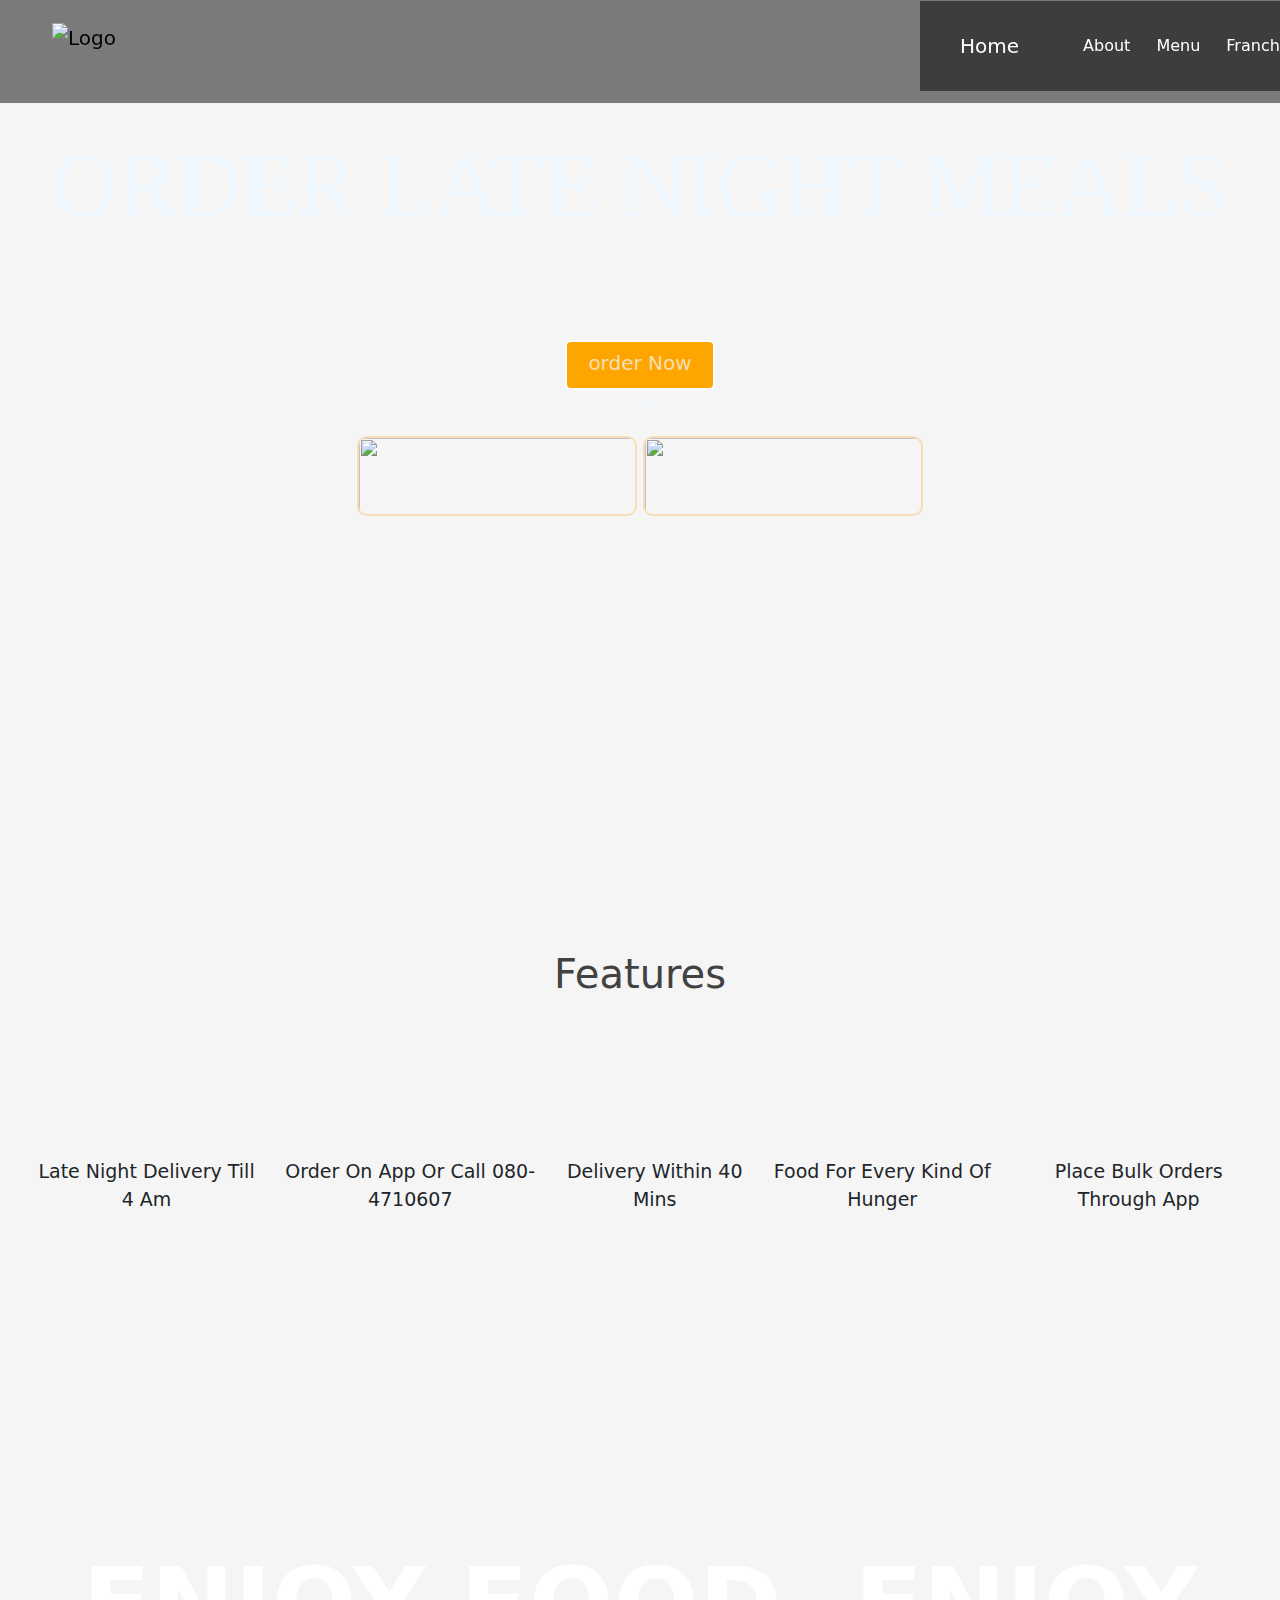
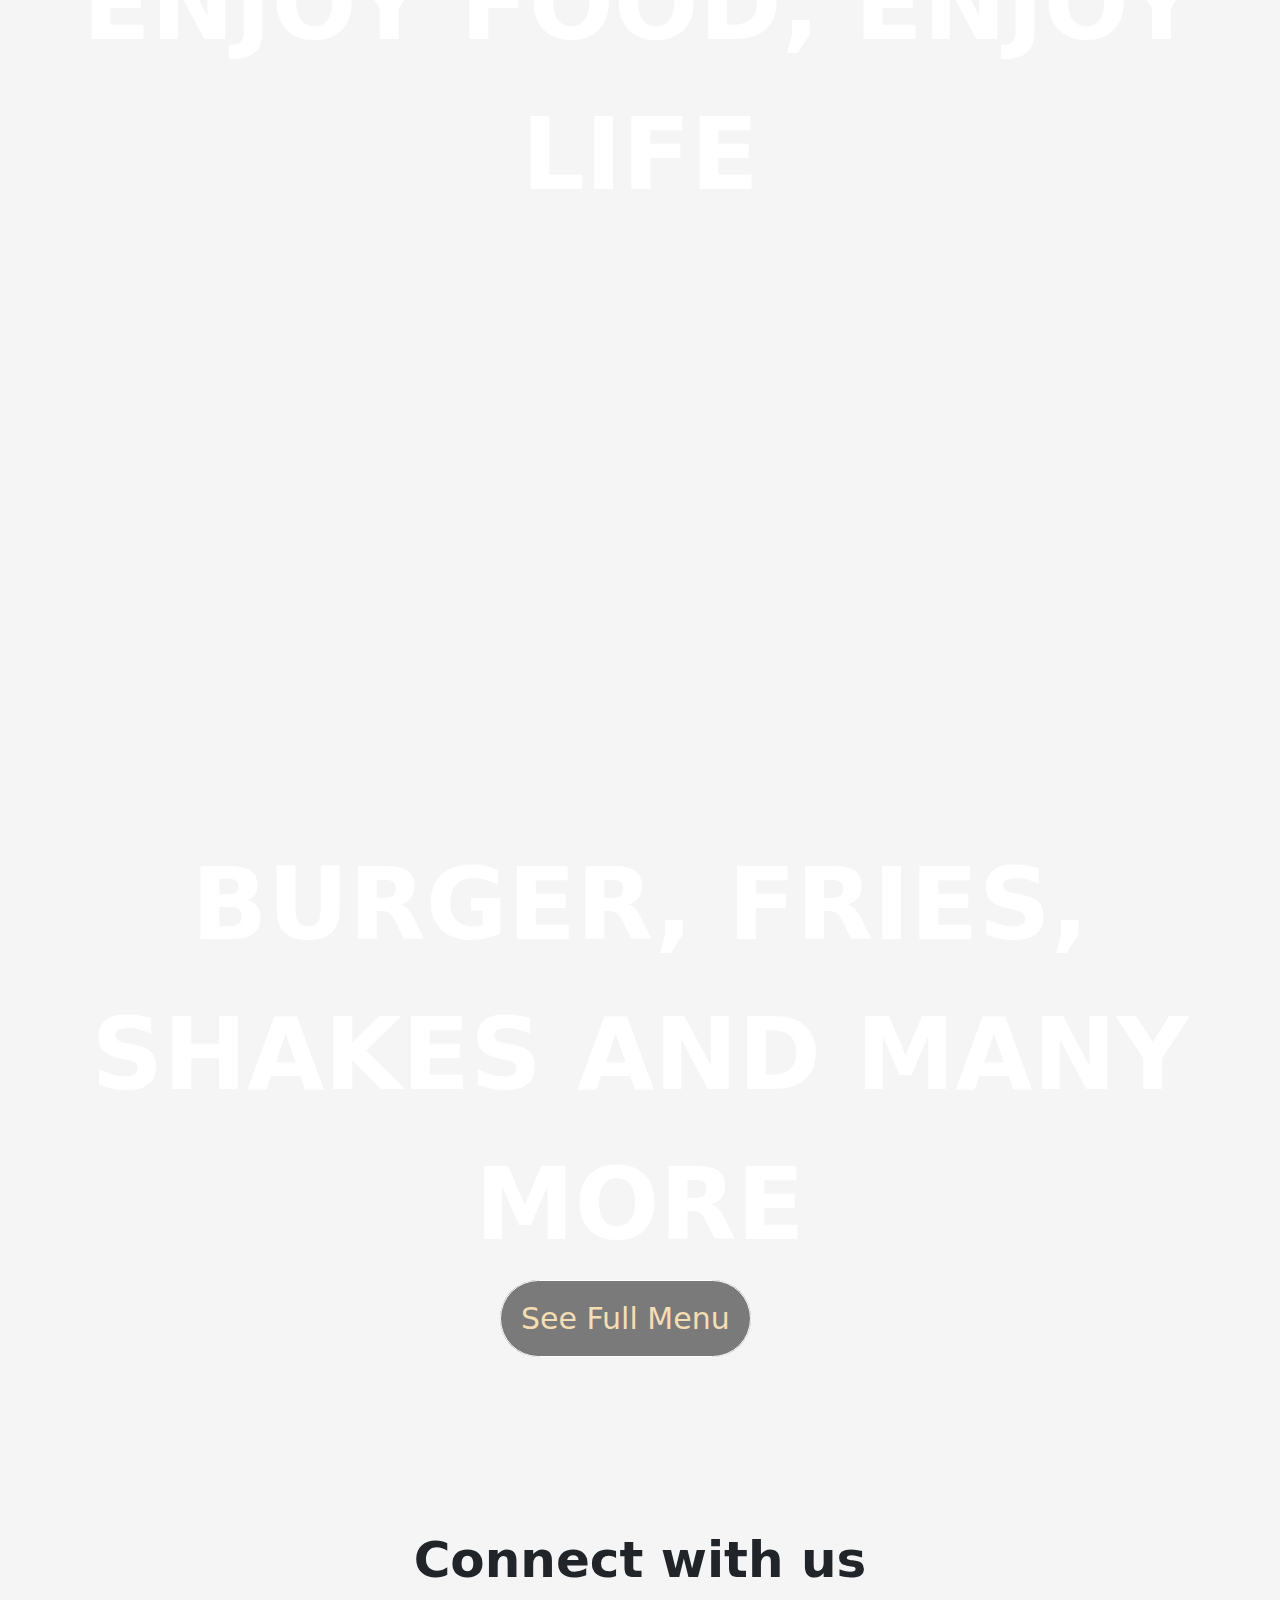
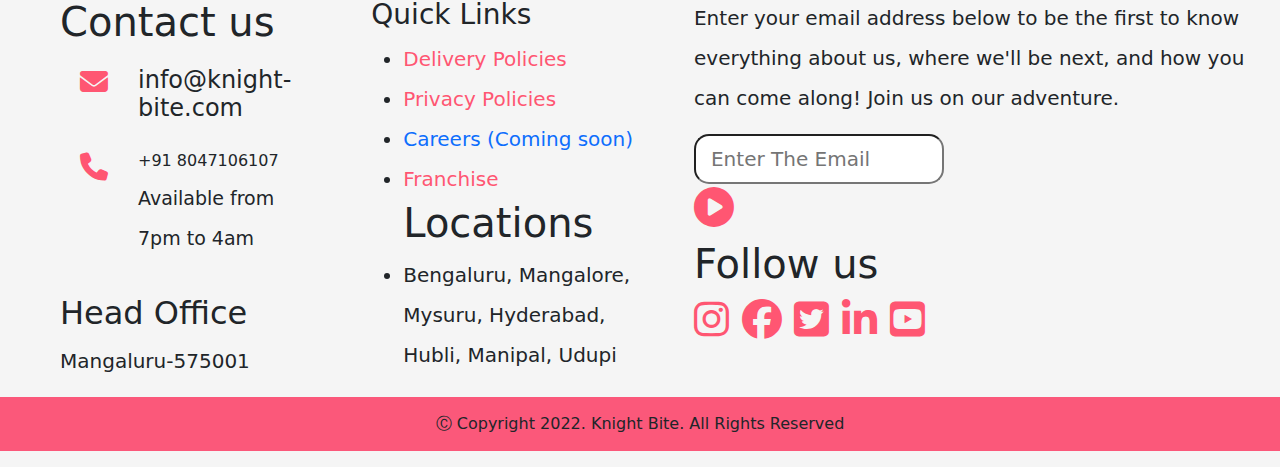
==== index.html @ ae0c1803 "Add files via upload" ====
<!DOCTYPE html>
<html lang="en">
<head>
    <meta charset="UTF-8">
    <meta http-equiv="X-UA-Compatible" content="IE=edge">
    <meta name="viewport" content="width=device-width, initial-scale=1.0">
    <title>Food service</title>
    <link rel="stylesheet" href="https://cdnjs.cloudflare.com/ajax/libs/font-awesome/6.2.1/css/all.min.css">
    <link rel="stylesheet" href="https://cdn.jsdelivr.net/npm/bootstrap@5.2.3/dist/css/bootstrap.min.css">
    <link rel="stylesheet" href="./food service.css">
</head>
<body>
    <div class="abc">
            <nav class="navbar navbar-expand-lg">
                <nav class="navbar">
                    <div class="container-fluid">
                      <a class="navbar-brand nav-link" href="#">
                        <img src="./knight logo2.png" alt="Logo" width="120" height="50" class="d-inline-block align-text-top">
                      </a>
                    </div>
                </nav>
                <div class="container-fluid mgr">
                    <a class="navbar-brand nav-link link" href="./food service.html">Home</a>
                    <div class="collapse navbar-collapse" id="navbarNav">
                      <ul class="navbar-nav">
                        <li class="nav-item link">
                          <a class="nav-link link" aria-current="page" href="./about.html">About</a>
                        </li>
                        <li class="nav-item">
                          <a class="nav-link link" href="./menu.html">Menu</a>
                        </li>
                        <li class="nav-item">
                          <a class="nav-link link" href="./Franchise.html">Franchise</a>
                        </li>
                      </ul>
                    </div>
                </div>
            </nav>    
            <div class="order">
                <h1 class="title">ORDER LATE NIGHT MEALS</h1>
               <div class="btm">
                <a href="#" class="btn">order Now</a>
                <p class="or">Or</p>
                <a href="#" class="logo1"><img  class="logo" style="border-radius: 10px;" src="./apple strore.png" alt=""></a>
                <a href="#" class="logo1"><img  class="logo" style="border-radius: 10px;" src="./google_play_logo-765x366.png" alt=""></a>
               </div>
            </div>
        </div>        

    </div>    
<section class="features">
    <h1>Features</h1>
</section>
<section class="icons">
    <div class="icons1">
        <img src="./feature-1.svg" alt="">
        <p>Late Night Delivery Till 4 Am</p>
    </div>
    <div class="icons1">
        <img src="./mobail.svg" alt="">
        <p>Order On App Or Call 080-4710607</p>
    </div>
    <div class="icons1">
        <img src="./feature-3.svg" alt="">
        <p>Delivery Within 40 Mins</p>
    </div>
    <div class="icons1">
        <img src="./feature-4.svg" alt="">
        <p>Food For Every Kind Of Hunger</p>
    </div>
    <div class="icons1">
        <img src="./feature-5.svg" alt="">
        <p>Place Bulk Orders Through App</p>
    </div>
</section>
    <div class="enjoy"> 
        <div>
            <p class="tex">ENJOY FOOD, ENJOY LIFE</p>
        </div>
    </div>
<section>
    <div class="enjoy1">
        <div class="buttons">
            <p class="tex1">BURGER, FRIES, SHAKES AND MANY MORE </p>
            <a href="#" class="see">See Full Menu</a>
        </div>
    </div>
</section>
<!-- contact -->
<h1 style="text-align: center;font-weight: bolder;font-size: 50px;">Connect with us</h1>
<div class="helping">
    <div class="contact">
        <h1>Contact us</h1>
        <div class="icons">
            <h3><i class="fa-solid fa-envelope"></i></h3>
            <div><h4>info@knight-bite.com</h4></div>
        </div>  
            <div class="icons">
                <h3><i class="fa-solid fa-phone"></i></h3>
                <div><h6>+91 8047106107</h6>
                    <p>Available from 7pm to 4am</p></div>
            </div>
        
        <h2>Head Office</h2>
        <p>Mangaluru-575001</p>
    </div>
    <div class="quick contact">
        <h3>Quick Links</h3>
    <ul>
        <li><a href="#" class="l-color">Delivery Policies</a></li>
        <li><a href="#" class="l-color">Privacy Policies</a></li>
        <li><a href="#">Careers (Coming soon)</a></li>
        <li><a href="#" class="l-color">Franchise</a></li>
        <h1>Locations</h1>
        <li>Bengaluru, Mangalore, Mysuru, Hyderabad, Hubli, Manipal, Udupi</li>
    </ul>
    </div>
    <div class="contact">
        <p>Enter your email address below to be the first to know everything about us, where we'll be next, and how you can come along!
        Join us on our adventure.
        </p>
        <label>
            <input class="play-btn" placeholder="Enter The Email" type="text">
            <a href=""><h1><i class="fa-solid fa-circle-play round"></i></h1></a>
        </label>
        <h1>Follow us</h1>
        <h1>
        <i class="fa-brands fa-instagram"></i>
        <i class="fa-brands fa-facebook"></i>
        <i class="fa-brands fa-square-twitter"></i>
        <i class="fa-brands fa-linkedin-in"></i>
        <i class="fa-brands fa-square-youtube"></i>
        </h1>
    </div>
</div>
<!-- footer starts -->

<p class="footer">Ⓒ Copyright 2022. Knight Bite. All Rights Reserved</p>







      <script href="https://cdn.jsdelivr.net/npm/bootstrap@5.2.3/dist/js/bootstrap.bundle.min.js"></script> 
</body>
</html>
---- food service.css ----
.mgr{
    margin-left: 920px;
    padding: 0px;
}
.abc{
    background-image: url(./istockphoto-1262857537-612x612.jpg);
    background-size: cover;
    background-position: center;
    height: 100vh;
    /* background-attachment: fixed; */
}
.container-fluid{
    position: fixed;
    background: rgba(0, 0, 0, 0.5);
    margin-top: 60px;
}
.btn{
    width: 150px;
    background-color: orange;
    height: 50px;
    border: solid 2px white;
    transition:  all 0.5s;
    color: wheat;
    font-size: 20px;  
}
.btn:hover{
    transform: scale(0.9);
    background-color: red;
}
.nav-link{
    margin-left: 10px;
    padding: 30px;
}
.bagrond{
    height: 100vh;
    width: 1350px;
}
.order{
    text-align: center;
    
}
.logo{
    height: 80px;
    width: 280px;
    transition:  all 0.5s;  
    border: 2px solid wheat;
}
.logo:hover{
    transform: scale(0.9);
}
.title{
    font-size: 90px;
    /* font-style: calc(2deg); */
    /* font-weight: bolder; */
    color: aliceblue;
    display: flex;
    text-align: center;
    justify-content: center;
    align-items: center;
    margin-top: 100px;
    font-family: nicotineregular;
}
.or{
    color: aliceblue;
    font-size: 20px;
}
.link{
    color: white;
    transition:  all 0.2s; 
    /* padding: 20px; */
}
.link:hover{
    color: blueviolet;
}
.btm{
    margin-top: 100px;
}
/* next section */
.features{
    text-align: center;
    color: #424242;
    margin-top: 50px;
    margin-bottom: 50px;
}
.icons{
    display: flex;
    justify-content: space-around;
    margin: 20px;
    font-size: 19px;
}
.icons1{
    text-align: center;
    margin-left: 15px;
    margin-top: 80px;
    margin-bottom: 80px;
}
/* section2 */
.enjoy{
    background-image: url(./600x200.jpe);
    background-size: cover;
    background-position: center;
    /* background-attachment: fixed; */
    height: 100vh;
    width: 100wh;
    /* margin-top: 100px; */
    display: flex;
    justify-content: center;
}
.tex{
    display: flex;
    justify-content: center;
    font-size: 100px;
    color: white;
    font-weight: 700;
    font-style: inherit;
    align-self: center;
    align-items: center;
    text-align: center;
    margin-top: 200px;
}
/* second section */
.enjoy1{
    background-image: url(./istockphoto-1194629841-612x612.jpg);
    background-size: cover;
    background-position: center;
    /* background-attachment: fixed; */
    height: 100vh;
    width: 100wh;
    /* margin-top: 100px; */
    display: flex;
    justify-content: center;
}
.tex1{
    display: flex;
    justify-content: center;
    font-size: 100px;
    color: white;
    font-weight: 700;
    font-style: inherit;
    align-self: center;
    align-items: center;
    text-align: center;
    margin-top: 200px;
}
.see{
    background: rgba(0, 0, 0, 0.5);
    height: 80px;
    width: 150px;
    border: solid 1px white;
    color: wheat;
    font-size: 30px; 
    padding: 20px;
    border-radius: 45px;
    text-decoration: none;
    margin-left: 500px;
    margin-top: 80px;
}
.fa-solid{
    color: #ff5672;
    margin-right: 30px;
}
.fa-brands{
    color: #ff5672;
    transition:  all 0.5s;  
}
.icons{
    display: flex;
}
.fa-brands:hover{
    transform: scale(1.1);
}

.l-color{
    color: #ff5672;
}
.play-btn{
    padding: 15px;
    border-radius: 15px;
    width: 250px;
    height: 50px;
}
/* contacts */
.helping{
    display: flex;
    line-height: 40px;
    font-size: 20px;
}
.quick a{
    text-decoration: none;
}
.contact{
    margin-left: 60px;
}

/* footer */
.footer{
    background-color: #fb587a;
    text-align: center;
    padding: 15px;
}
body{
    background-color: #F5F5F5;
}
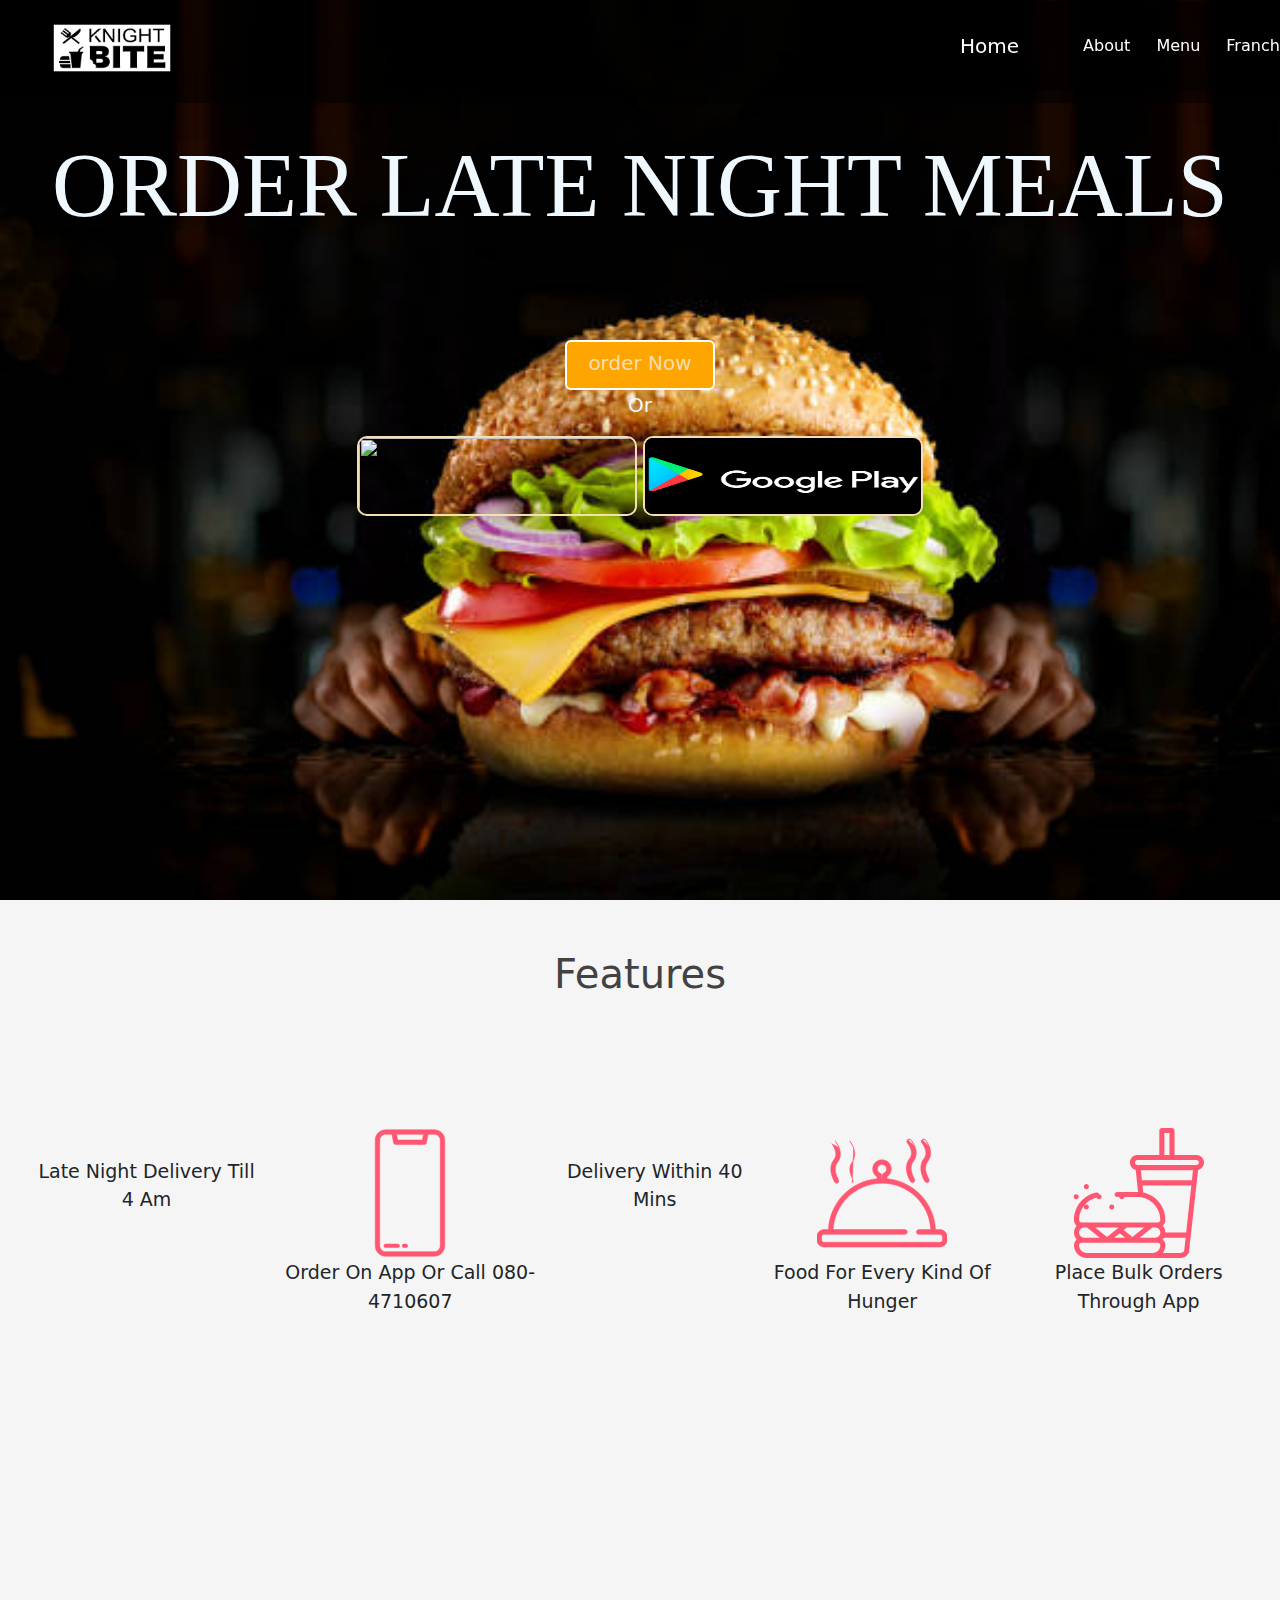
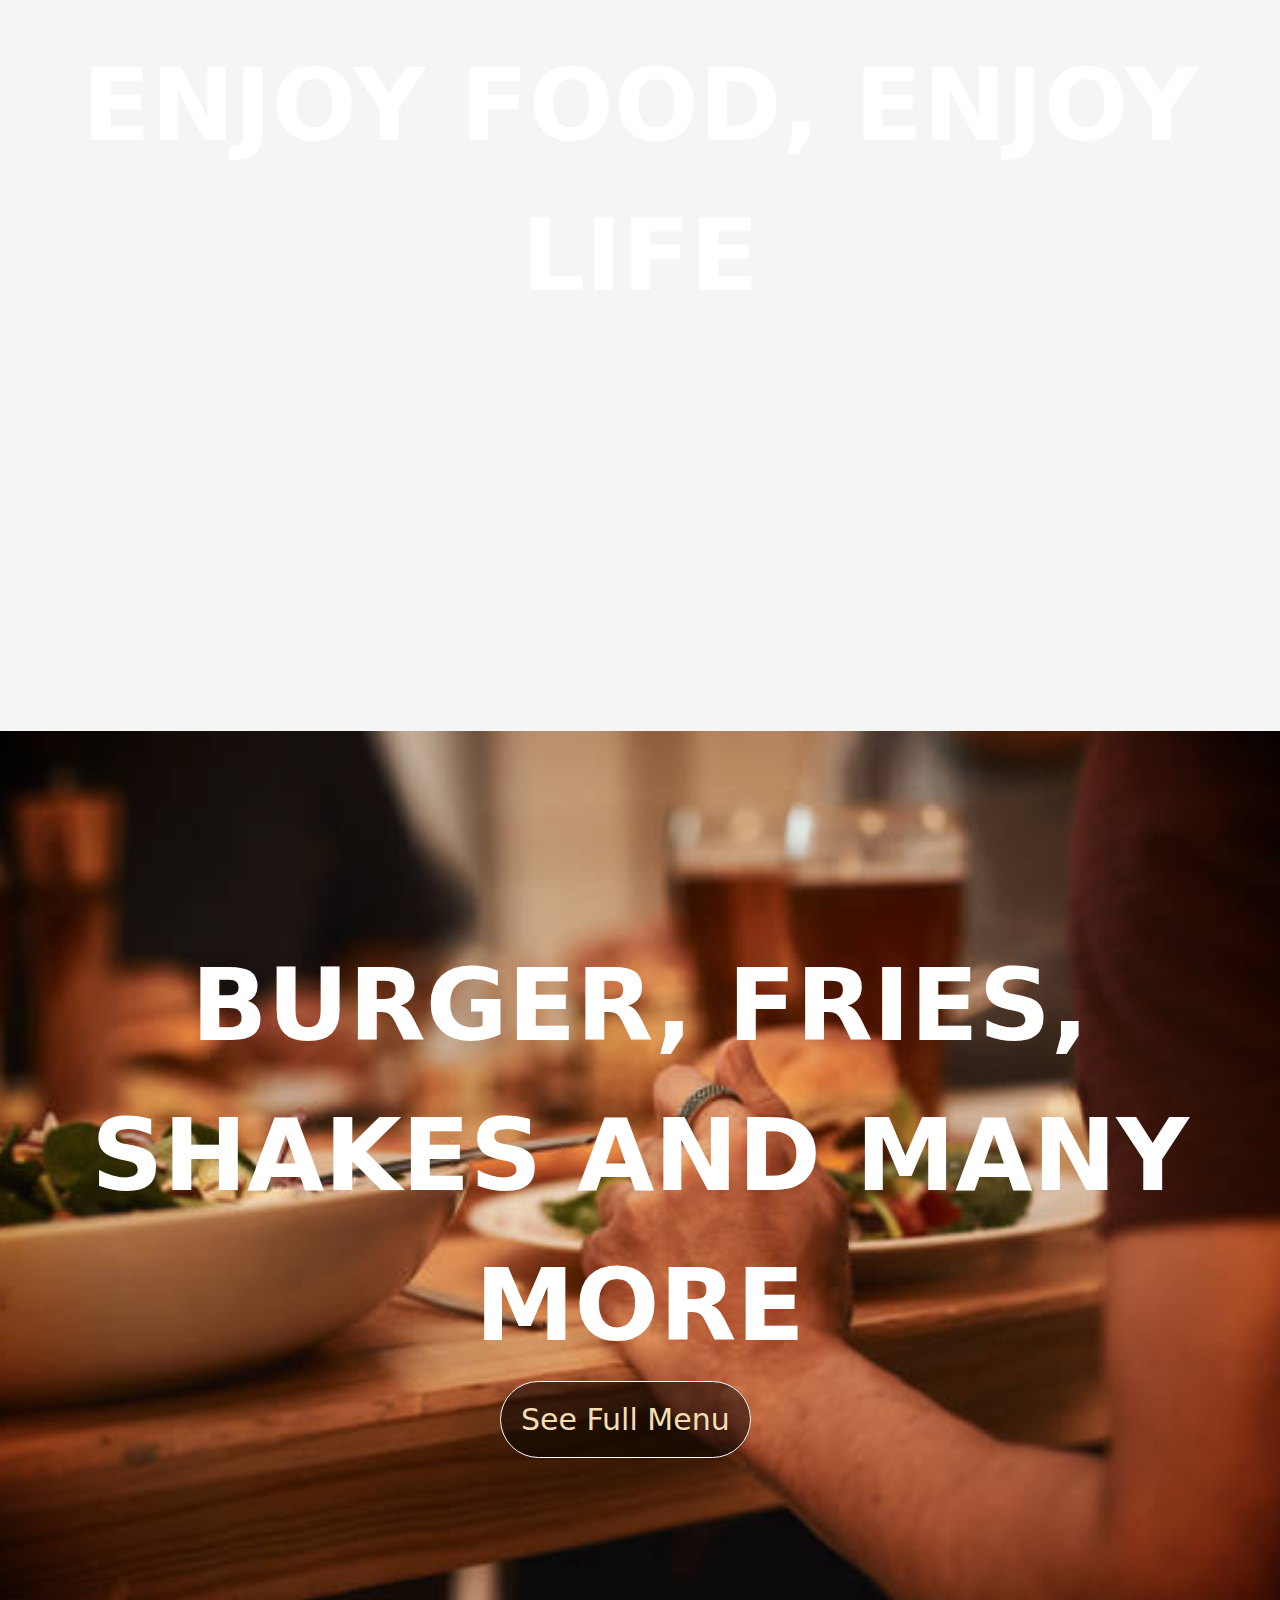
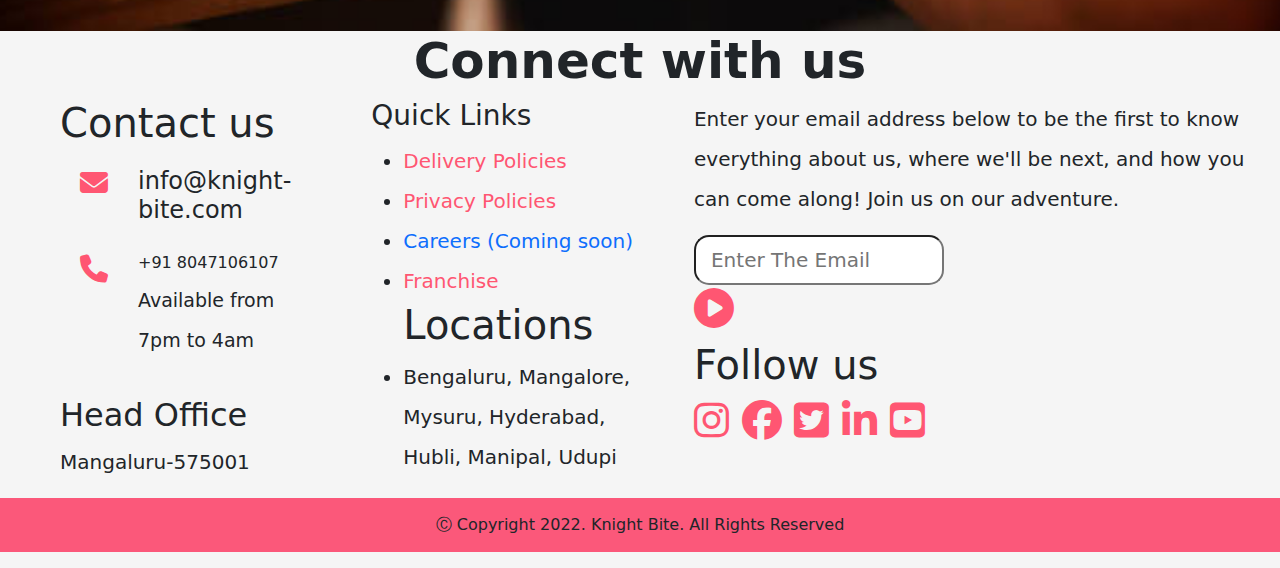
==== commit e24a2f86: "Update index.html" ====
--- a/index.html
+++ b/index.html
@@ -20,7 +20,7 @@
                     </div>
                 </nav>
                 <div class="container-fluid mgr">
-                    <a class="navbar-brand nav-link link" href="./food service.html">Home</a>
+                    <a class="navbar-brand nav-link link" href="./index.html">Home</a>
                     <div class="collapse navbar-collapse" id="navbarNav">
                       <ul class="navbar-nav">
                         <li class="nav-item link">
@@ -145,4 +145,4 @@
 
       <script href="https://cdn.jsdelivr.net/npm/bootstrap@5.2.3/dist/js/bootstrap.bundle.min.js"></script> 
 </body>
-</html>+</html>
